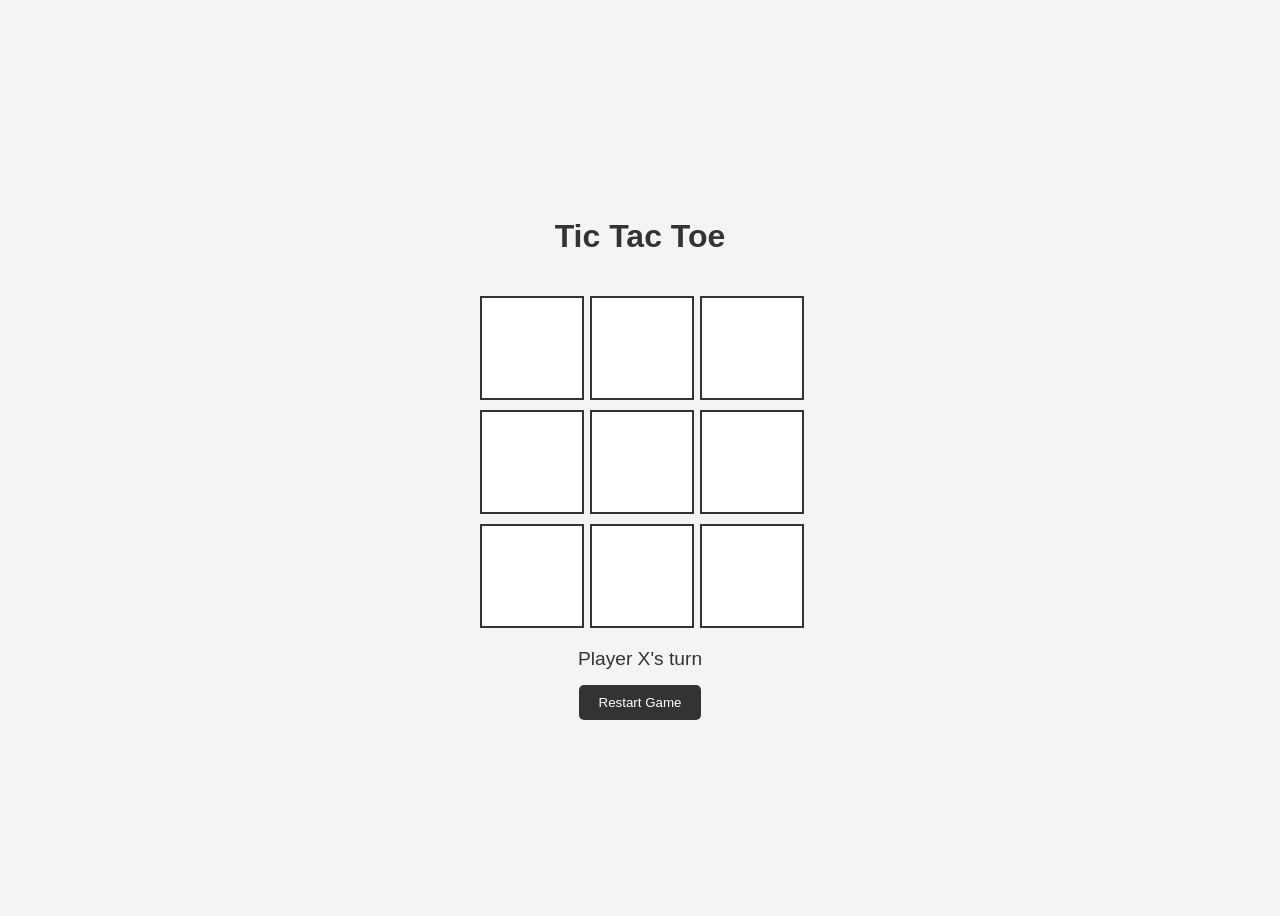
==== test.html @ 3419096a "Create test.html" ====
<!DOCTYPE html>
<html lang="en">
<head>
<meta charset="UTF-8" />
<meta name="viewport" content="width=device-width, initial-scale=1.0" />
<title>Tic Tac Toe</title>
<style>
  body {
    font-family: Arial, sans-serif;
    background: #f4f4f4;
    display: flex;
    flex-direction: column;
    align-items: center;
    justify-content: center;
    height: 100vh;
  }

  h1 {
    color: #333;
  }

  .board {
    display: grid;
    grid-template-columns: repeat(3, 100px);
    gap: 10px;
    margin-top: 20px;
  }

  .cell {
    width: 100px;
    height: 100px;
    background: white;
    border: 2px solid #333;
    font-size: 2em;
    font-weight: bold;
    display: flex;
    align-items: center;
    justify-content: center;
    cursor: pointer;
  }

  .cell.taken {
    cursor: not-allowed;
  }

  #status {
    margin-top: 20px;
    font-size: 1.2em;
    color: #333;
  }

  button {
    margin-top: 15px;
    padding: 10px 20px;
    background: #333;
    color: white;
    border: none;
    border-radius: 5px;
    cursor: pointer;
  }

  button:hover {
    background: #555;
  }
</style>
</head>
<body>
  <h1>Tic Tac Toe</h1>
  <div class="board" id="board"></div>
  <div id="status">Player X's turn</div>
  <button id="reset">Restart Game</button>

<script>
  const board = document.getElementById('board');
  const statusText = document.getElementById('status');
  const resetBtn = document.getElementById('reset');

  let currentPlayer = 'X';
  let gameActive = true;
  let boardState = Array(9).fill('');

  // Winning combinations
  const winningCombos = [
    [0, 1, 2],
    [3, 4, 5],
    [6, 7, 8],
    [0, 3, 6],
    [1, 4, 7],
    [2, 5, 8],
    [0, 4, 8],
    [2, 4, 6]
  ];

  // Create board cells
  for (let i = 0; i < 9; i++) {
    const cell = document.createElement('div');
    cell.classList.add('cell');
    cell.dataset.index = i;
    cell.addEventListener('click', handleClick);
    board.appendChild(cell);
  }

  function handleClick(e) {
    const index = e.target.dataset.index;
    if (!gameActive || boardState[index] !== '') return;

    boardState[index] = currentPlayer;
    e.target.textContent = currentPlayer;
    e.target.classList.add('taken');

    if (checkWinner()) {
      statusText.textContent = `🎉 Player ${currentPlayer} wins!`;
      gameActive = false;
      return;
    }

    if (!boardState.includes('')) {
      statusText.textContent = `It's a draw!`;
      gameActive = false;
      return;
    }

    currentPlayer = currentPlayer === 'X' ? 'O' : 'X';
    statusText.textContent = `Player ${currentPlayer}'s turn`;
  }

  function checkWinner() {
    return winningCombos.some(combo => {
      const [a, b, c] = combo;
      return (
        boardState[a] &&
        boardState[a] === boardState[b] &&
        boardState[a] === boardState[c]
      );
    });
  }

  resetBtn.addEventListener('click', () => {
    boardState.fill('');
    document.querySelectorAll('.cell').forEach(cell => {
      cell.textContent = '';
      cell.classList.remove('taken');
    });
    currentPlayer = 'X';
    gameActive = true;
    statusText.textContent = `Player X's turn`;
  });
</script>
</body>
</html>
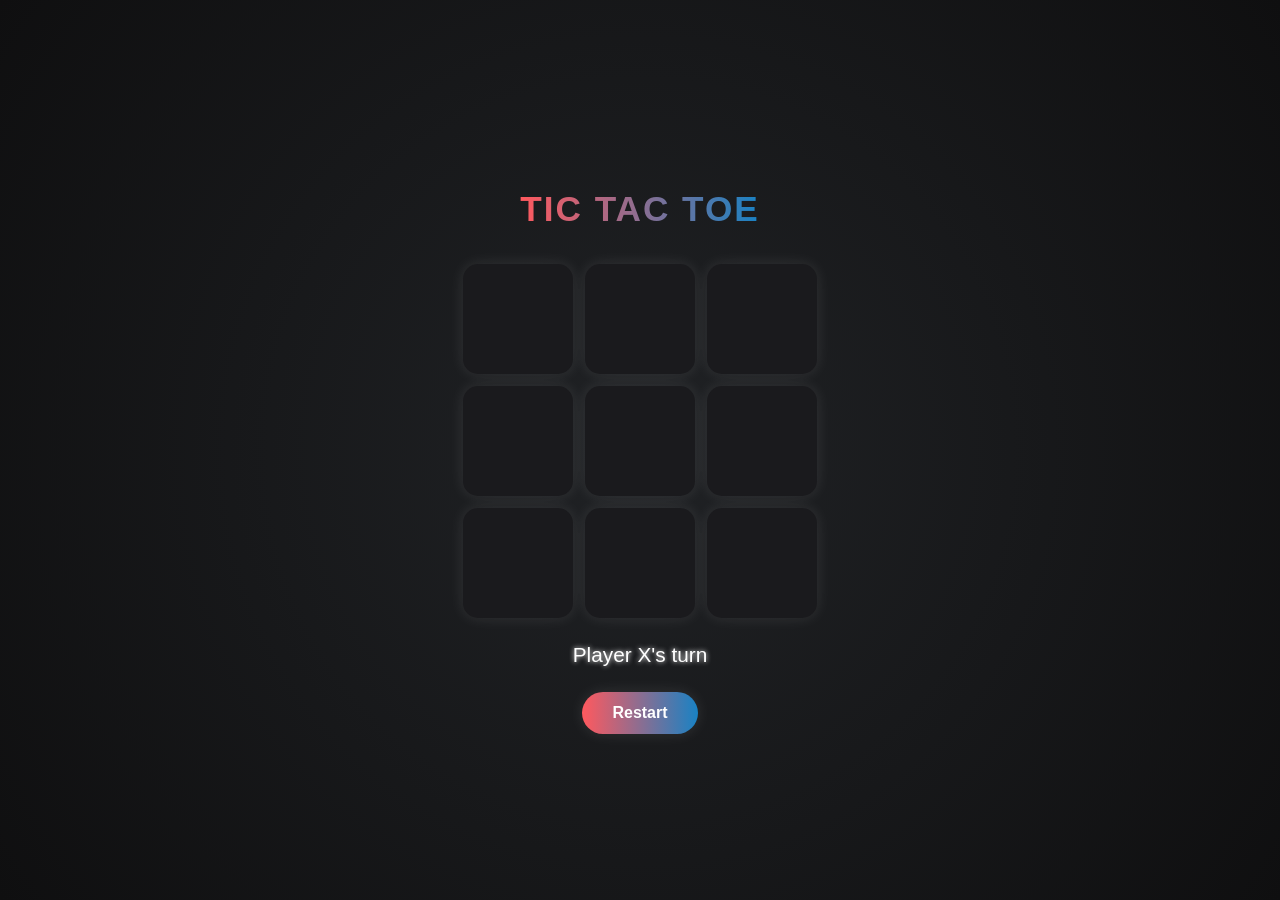
==== commit bed4ee88: "Update test.html" ====
--- a/test.html
+++ b/test.html
@@ -3,64 +3,114 @@
 <head>
 <meta charset="UTF-8" />
 <meta name="viewport" content="width=device-width, initial-scale=1.0" />
-<title>Tic Tac Toe</title>
+<title>Modern Tic Tac Toe</title>
 <style>
+  :root {
+    --x-color: #ff595e;
+    --o-color: #1982c4;
+    --bg-color: #0f0f10;
+    --cell-bg: #1a1a1d;
+    --glow: rgba(255, 255, 255, 0.1);
+  }
+
   body {
-    font-family: Arial, sans-serif;
-    background: #f4f4f4;
+    font-family: 'Poppins', sans-serif;
+    background: radial-gradient(circle at center, #202225, #0f0f10);
+    color: white;
     display: flex;
     flex-direction: column;
     align-items: center;
     justify-content: center;
     height: 100vh;
+    margin: 0;
+    overflow: hidden;
   }
 
   h1 {
-    color: #333;
+    margin-bottom: 20px;
+    letter-spacing: 2px;
+    font-size: 2.2em;
+    text-transform: uppercase;
+    background: linear-gradient(90deg, #ff595e, #1982c4);
+    -webkit-background-clip: text;
+    -webkit-text-fill-color: transparent;
   }
 
   .board {
     display: grid;
-    grid-template-columns: repeat(3, 100px);
-    gap: 10px;
-    margin-top: 20px;
+    grid-template-columns: repeat(3, 110px);
+    grid-template-rows: repeat(3, 110px);
+    gap: 12px;
+    margin: 15px 0;
   }
 
   .cell {
-    width: 100px;
-    height: 100px;
-    background: white;
-    border: 2px solid #333;
-    font-size: 2em;
-    font-weight: bold;
+    background: var(--cell-bg);
+    border-radius: 15px;
+    font-size: 2.5em;
+    font-weight: 600;
     display: flex;
     align-items: center;
     justify-content: center;
     cursor: pointer;
+    transition: all 0.2s ease-in-out;
+    box-shadow: 0 0 15px var(--glow);
+  }
+
+  .cell:hover:not(.taken) {
+    background: linear-gradient(135deg, #292b2f, #1c1c1f);
+    transform: scale(1.05);
+    box-shadow: 0 0 25px var(--glow);
   }
 
   .cell.taken {
     cursor: not-allowed;
   }
 
+  .cell.x {
+    color: var(--x-color);
+    text-shadow: 0 0 10px var(--x-color);
+  }
+
+  .cell.o {
+    color: var(--o-color);
+    text-shadow: 0 0 10px var(--o-color);
+  }
+
   #status {
-    margin-top: 20px;
-    font-size: 1.2em;
-    color: #333;
+    margin-top: 10px;
+    font-size: 1.3em;
+    text-shadow: 0 0 5px #fff;
   }
 
   button {
-    margin-top: 15px;
-    padding: 10px 20px;
-    background: #333;
+    margin-top: 25px;
+    padding: 12px 30px;
+    border: none;
+    border-radius: 30px;
+    background: linear-gradient(90deg, #ff595e, #1982c4);
     color: white;
-    border: none;
-    border-radius: 5px;
+    font-size: 1em;
     cursor: pointer;
+    font-weight: 600;
+    transition: all 0.25s ease;
+    box-shadow: 0 0 15px rgba(255, 255, 255, 0.1);
   }
 
   button:hover {
-    background: #555;
+    transform: scale(1.1);
+    box-shadow: 0 0 20px rgba(255, 255, 255, 0.3);
+  }
+
+  @media (max-width: 500px) {
+    .board {
+      grid-template-columns: repeat(3, 90px);
+      grid-template-rows: repeat(3, 90px);
+      gap: 10px;
+    }
+    .cell {
+      font-size: 2em;
+    }
   }
 </style>
 </head>
@@ -68,7 +118,7 @@
   <h1>Tic Tac Toe</h1>
   <div class="board" id="board"></div>
   <div id="status">Player X's turn</div>
-  <button id="reset">Restart Game</button>
+  <button id="reset">Restart</button>
 
 <script>
   const board = document.getElementById('board');
@@ -79,19 +129,13 @@
   let gameActive = true;
   let boardState = Array(9).fill('');
 
-  // Winning combinations
   const winningCombos = [
-    [0, 1, 2],
-    [3, 4, 5],
-    [6, 7, 8],
-    [0, 3, 6],
-    [1, 4, 7],
-    [2, 5, 8],
-    [0, 4, 8],
-    [2, 4, 6]
+    [0,1,2],[3,4,5],[6,7,8],
+    [0,3,6],[1,4,7],[2,5,8],
+    [0,4,8],[2,4,6]
   ];
 
-  // Create board cells
+  // Create cells
   for (let i = 0; i < 9; i++) {
     const cell = document.createElement('div');
     cell.classList.add('cell');
@@ -102,20 +146,21 @@
 
   function handleClick(e) {
     const index = e.target.dataset.index;
-    if (!gameActive || boardState[index] !== '') return;
+    if (!gameActive || boardState[index]) return;
 
     boardState[index] = currentPlayer;
     e.target.textContent = currentPlayer;
-    e.target.classList.add('taken');
+    e.target.classList.add('taken', currentPlayer.toLowerCase());
 
     if (checkWinner()) {
-      statusText.textContent = `🎉 Player ${currentPlayer} wins!`;
+      statusText.textContent = `🎉 Player ${currentPlayer} Wins!`;
       gameActive = false;
+      glowWinner();
       return;
     }
 
     if (!boardState.includes('')) {
-      statusText.textContent = `It's a draw!`;
+      statusText.textContent = `It's a draw 🤝`;
       gameActive = false;
       return;
     }
@@ -135,15 +180,27 @@
     });
   }
 
+  function glowWinner() {
+    winningCombos.forEach(combo => {
+      const [a,b,c] = combo;
+      if (boardState[a] && boardState[a] === boardState[b] && boardState[a] === boardState[c]) {
+        document.querySelectorAll('.cell')[a].style.boxShadow = '0 0 25px #fff';
+        document.querySelectorAll('.cell')[b].style.boxShadow = '0 0 25px #fff';
+        document.querySelectorAll('.cell')[c].style.boxShadow = '0 0 25px #fff';
+      }
+    });
+  }
+
   resetBtn.addEventListener('click', () => {
     boardState.fill('');
+    gameActive = true;
+    currentPlayer = 'X';
+    statusText.textContent = "Player X's turn";
     document.querySelectorAll('.cell').forEach(cell => {
       cell.textContent = '';
-      cell.classList.remove('taken');
+      cell.className = 'cell';
+      cell.style.boxShadow = '0 0 15px var(--glow)';
     });
-    currentPlayer = 'X';
-    gameActive = true;
-    statusText.textContent = `Player X's turn`;
   });
 </script>
 </body>
